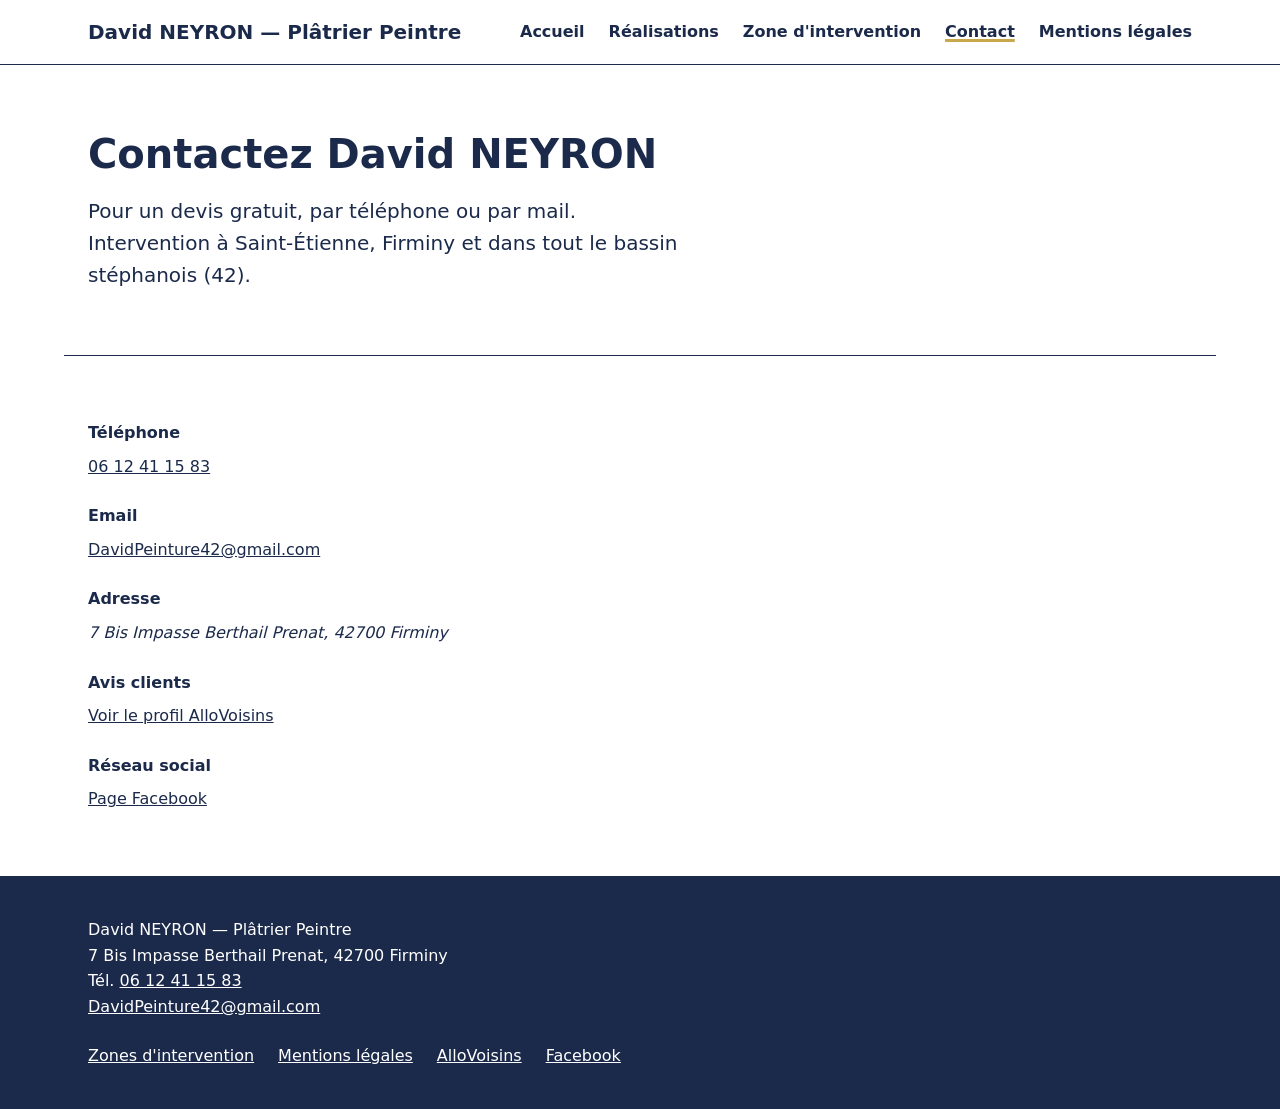
==== contact.html @ 3b348916 "init" ====
<!DOCTYPE html>
<html lang="fr">
<head>
<meta charset="UTF-8">
<meta name="viewport" content="width=device-width, initial-scale=1.0">
<title>Contact | David NEYRON, Plâtrier Peintre Saint-Étienne (42)</title>
<meta name="description" content="Contactez David NEYRON, plâtrier peintre à Firminy, par téléphone ou par mail pour un devis gratuit à Saint-Étienne et dans la Loire (42).">
<link rel="canonical" href="https://davidpeinture42.github.io/contact.html">
<link rel="icon" type="image/svg+xml" href="images/favicon.svg">
<link rel="stylesheet" href="css/style.css">
<meta property="og:type" content="website">
<meta property="og:title" content="Contact | David NEYRON, Plâtrier Peintre">
<meta property="og:description" content="Téléphone, mail et adresse de David NEYRON, plâtrier peintre à Firminy (42).">
<meta property="og:url" content="https://davidpeinture42.github.io/contact.html">
<meta property="og:image" content="https://davidpeinture42.github.io/images/hero.svg">
<meta property="og:locale" content="fr_FR">
<meta name="twitter:card" content="summary">
<meta name="twitter:title" content="Contact | David NEYRON, Plâtrier Peintre">
<meta name="twitter:description" content="Téléphone, mail et adresse de David NEYRON, plâtrier peintre à Firminy (42).">
</head>
<body>
<a class="skip-link" href="#main">Aller au contenu principal</a>
<header class="siteHeader">
  <div class="wrapper siteHeader__inner">
    <a class="siteHeader__brand" href="index.html">David NEYRON — Plâtrier Peintre</a>
    <nav aria-label="Navigation principale">
      <ul class="siteNav__list">
        <li><a class="siteNav__link" href="index.html">Accueil</a></li>
        <li><a class="siteNav__link" href="interventions.html">Réalisations</a></li>
        <li><a class="siteNav__link" href="zones.html">Zone d'intervention</a></li>
        <li><a class="siteNav__link" href="contact.html" aria-current="page">Contact</a></li>
        <li><a class="siteNav__link" href="mentions-legales.html">Mentions légales</a></li>
      </ul>
    </nav>
  </div>
</header>
<main id="main">
  <section class="hero wrapper">
    <h1 class="hero__title">Contactez David NEYRON</h1>
    <p class="hero__lead">Pour un devis gratuit, par téléphone ou par mail. Intervention à Saint-Étienne, Firminy et dans tout le bassin stéphanois (42).</p>
  </section>

  <section class="section wrapper" aria-label="Coordonnées">
    <ul class="contactList">
      <li class="contactList__item">
        <span class="contactList__label">Téléphone</span>
        <a href="tel:+33612411583">06 12 41 15 83</a>
      </li>
      <li class="contactList__item">
        <span class="contactList__label">Email</span>
        <a href="mailto:DavidPeinture42@gmail.com">DavidPeinture42@gmail.com</a>
      </li>
      <li class="contactList__item">
        <span class="contactList__label">Adresse</span>
        <address>7 Bis Impasse Berthail Prenat, 42700 Firminy</address>
      </li>
      <li class="contactList__item">
        <span class="contactList__label">Avis clients</span>
        <a href="https://www.allovoisins.com/p/neyrondavid">Voir le profil AlloVoisins</a>
      </li>
      <li class="contactList__item">
        <span class="contactList__label">Réseau social</span>
        <a href="https://www.facebook.com/david.peinture.616060">Page Facebook</a>
      </li>
    </ul>
  </section>
</main>
<footer class="siteFooter">
  <div class="wrapper">
    <address class="siteFooter__nap">
      David NEYRON — Plâtrier Peintre<br>
      7 Bis Impasse Berthail Prenat, 42700 Firminy<br>
      Tél. <a href="tel:+33612411583">06 12 41 15 83</a><br>
      <a href="mailto:DavidPeinture42@gmail.com">DavidPeinture42@gmail.com</a>
    </address>
    <ul class="siteFooter__nav">
      <li><a href="zones.html">Zones d'intervention</a></li>
      <li><a href="mentions-legales.html">Mentions légales</a></li>
      <li><a href="https://www.allovoisins.com/p/neyrondavid">AlloVoisins</a></li>
      <li><a href="https://www.facebook.com/david.peinture.616060">Facebook</a></li>
    </ul>
  </div>
</footer>
</body>
</html>
---- css/style.css ----
:root {
  --color-bg: #FFFFFF;
  --color-main: #1B2A4A;
  --color-accent: #C9A84C;
  --space-xs: 0.5rem;
  --space-sm: 1rem;
  --space-md: 1.5rem;
  --space-lg: 2.5rem;
  --space-xl: 4rem;
  --maxWidth: 72rem;
}

* {
  box-sizing: border-box;
}

html {
  -webkit-text-size-adjust: 100%;
}

body {
  margin: 0;
  font-family: system-ui, -apple-system, sans-serif;
  color: var(--color-main);
  background-color: var(--color-bg);
  line-height: 1.6;
}

img {
  max-width: 100%;
  height: auto;
  display: block;
}

a {
  color: var(--color-main);
  text-decoration: underline;
}

a:hover {
  color: var(--color-accent);
}

a:focus-visible,
button:focus-visible,
.btn:focus-visible {
  outline: 3px solid var(--color-main);
  outline-offset: 2px;
}

.skip-link {
  position: absolute;
  left: -999px;
  top: 0;
  background-color: var(--color-bg);
  color: var(--color-main);
  padding: var(--space-xs) var(--space-sm);
  z-index: 10;
}

.skip-link:focus {
  left: var(--space-sm);
  top: var(--space-sm);
}

.wrapper {
  max-width: var(--maxWidth);
  margin-inline: auto;
  padding-inline: var(--space-md);
}

.siteHeader {
  border-bottom: 1px solid var(--color-main);
  padding-block: var(--space-sm);
}

.siteHeader__inner {
  display: flex;
  flex-direction: column;
  gap: var(--space-sm);
}

.siteHeader__brand {
  font-size: 1.25rem;
  font-weight: 700;
  text-decoration: none;
  color: var(--color-main);
}

.siteNav__list {
  list-style: none;
  margin: 0;
  padding: 0;
  display: flex;
  flex-wrap: wrap;
  gap: var(--space-sm) var(--space-md);
}

.siteNav__link {
  text-decoration: none;
  color: var(--color-main);
  font-weight: 600;
}

.siteNav__link:hover,
.siteNav__link:focus-visible {
  color: var(--color-accent);
}

.siteNav__link[aria-current="page"] {
  text-decoration: underline;
  text-decoration-color: var(--color-accent);
  text-decoration-thickness: 3px;
}

main {
  display: block;
}

.hero {
  padding-block: var(--space-xl) var(--space-lg);
}

.hero__title {
  font-size: 1.75rem;
  line-height: 1.25;
  margin: 0 0 var(--space-sm) 0;
}

.hero__lead {
  font-size: 1.125rem;
  margin: 0 0 var(--space-md) 0;
  max-width: 38rem;
}

.hero__media {
  margin-top: var(--space-lg);
}

.btn {
  display: inline-block;
  background-color: var(--color-accent);
  color: var(--color-main);
  text-decoration: none;
  font-weight: 700;
  padding: var(--space-sm) var(--space-md);
  border: 2px solid var(--color-main);
  border-radius: 0;
}

.btn:hover {
  background-color: var(--color-main);
  color: var(--color-bg);
}

.btn:focus-visible {
  outline: 3px solid var(--color-main);
  outline-offset: 3px;
}

.section {
  padding-block: var(--space-xl);
  border-top: 1px solid var(--color-main);
}

.section__title {
  font-size: 1.5rem;
  margin: 0 0 var(--space-lg) 0;
}

.valueList {
  list-style: none;
  margin: 0;
  padding: 0;
  display: flex;
  flex-direction: column;
  gap: var(--space-md);
}

.valueList__item {
  padding-left: var(--space-md);
  border-left: 3px solid var(--color-accent);
}

.valueList__term {
  display: block;
  font-weight: 700;
  margin-bottom: var(--space-xs);
}

.testimonialList {
  list-style: none;
  margin: 0;
  padding: 0;
  display: flex;
  flex-direction: column;
  gap: var(--space-lg);
}

.testimonial {
  border-left: 3px solid var(--color-accent);
  padding-left: var(--space-md);
}

.testimonial__quote {
  margin: 0 0 var(--space-xs) 0;
  font-size: 1.0625rem;
}

.testimonial__meta {
  display: flex;
  flex-wrap: wrap;
  gap: var(--space-xs) var(--space-sm);
  font-size: 0.9375rem;
}

.testimonial__author {
  font-weight: 700;
}

.testimonial__rating {
  color: var(--color-main);
}

.cardList {
  list-style: none;
  margin: 0;
  padding: 0;
  display: flex;
  flex-direction: column;
  gap: var(--space-xl);
}

.card {
  border: 1px solid var(--color-main);
  padding: var(--space-md);
}

.card__title {
  font-size: 1.25rem;
  margin: 0 0 var(--space-sm) 0;
}

.card__location {
  font-weight: 400;
  font-size: 1rem;
}

.card__compare {
  display: flex;
  flex-direction: column;
  gap: var(--space-sm);
  margin-bottom: var(--space-sm);
}

.card__figure {
  margin: 0;
}

.card__figcaption {
  margin-top: var(--space-xs);
  font-size: 0.9375rem;
  font-weight: 600;
}

.card__description {
  margin: 0;
}

.zoneList {
  list-style: none;
  margin: 0;
  padding: 0;
  display: flex;
  flex-direction: column;
  gap: var(--space-md);
}

.zoneList__item {
  border-left: 3px solid var(--color-accent);
  padding-left: var(--space-md);
}

.zoneList__name {
  font-weight: 700;
  margin: 0 0 var(--space-xs) 0;
}

.legal__section {
  margin-bottom: var(--space-lg);
}

.legal__sectionTitle {
  font-size: 1.125rem;
}

.contactList {
  list-style: none;
  margin: 0;
  padding: 0;
  display: flex;
  flex-direction: column;
  gap: var(--space-md);
}

.contactList__item {
  display: flex;
  flex-direction: column;
  gap: var(--space-xs);
}

.contactList__label {
  font-weight: 700;
}

.siteFooter {
  border-top: 1px solid var(--color-main);
  padding-block: var(--space-lg);
  background-color: var(--color-main);
  color: var(--color-bg);
}

.siteFooter a {
  color: var(--color-bg);
}

.siteFooter a:hover,
.siteFooter a:focus-visible {
  color: var(--color-accent);
}

.siteFooter__nap {
  margin: 0 0 var(--space-md) 0;
  font-style: normal;
}

.siteFooter__nav {
  list-style: none;
  margin: 0;
  padding: 0;
  display: flex;
  flex-wrap: wrap;
  gap: var(--space-sm) var(--space-md);
}

@media (min-width: 48rem) {
  .siteHeader__inner {
    flex-direction: row;
    align-items: center;
    justify-content: space-between;
  }

  .hero__title {
    font-size: 2.5rem;
  }

  .hero__lead {
    font-size: 1.25rem;
  }

  .card__compare {
    flex-direction: row;
  }

  .card__figure {
    flex: 1;
  }

  .valueList,
  .testimonialList {
    flex-direction: row;
  }

  .valueList__item,
  .testimonial {
    flex: 1;
  }
}
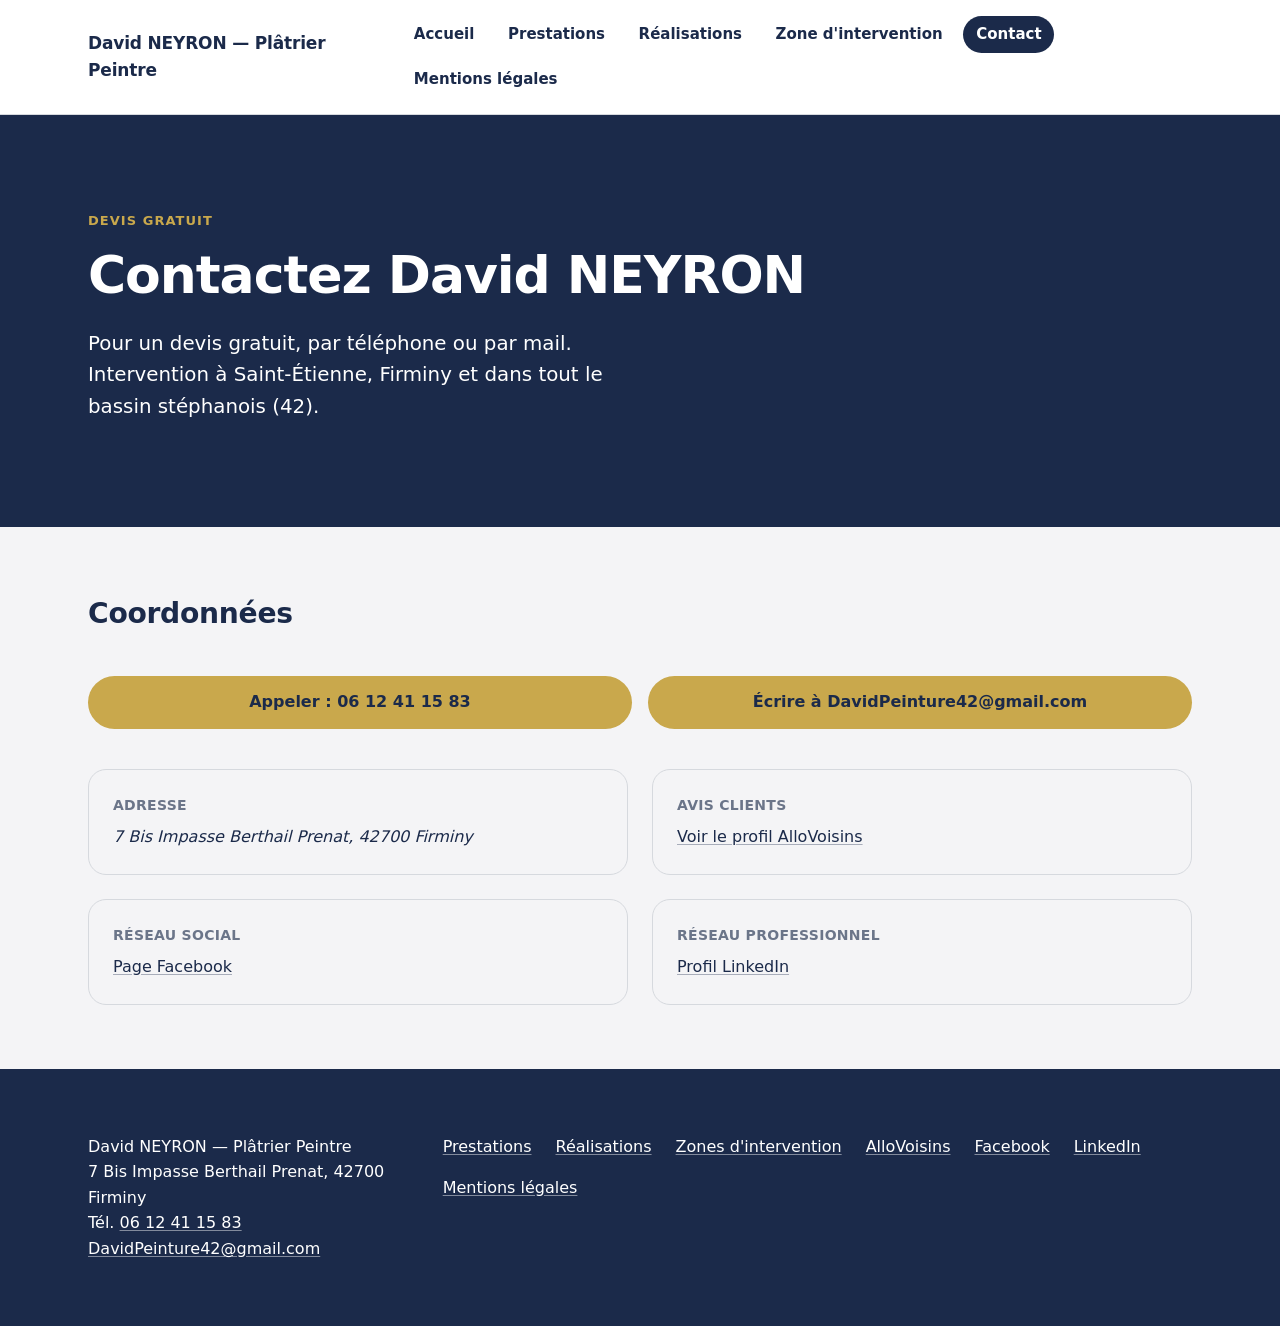
==== commit 4fceadd8: "wip" ====
--- a/contact.html
+++ b/contact.html
@@ -26,6 +26,7 @@
     <nav aria-label="Navigation principale">
       <ul class="siteNav__list">
         <li><a class="siteNav__link" href="index.html">Accueil</a></li>
+        <li><a class="siteNav__link" href="prestations.html">Prestations</a></li>
         <li><a class="siteNav__link" href="interventions.html">Réalisations</a></li>
         <li><a class="siteNav__link" href="zones.html">Zone d'intervention</a></li>
         <li><a class="siteNav__link" href="contact.html" aria-current="page">Contact</a></li>
@@ -35,38 +36,48 @@
   </div>
 </header>
 <main id="main">
-  <section class="hero wrapper">
-    <h1 class="hero__title">Contactez David NEYRON</h1>
-    <p class="hero__lead">Pour un devis gratuit, par téléphone ou par mail. Intervention à Saint-Étienne, Firminy et dans tout le bassin stéphanois (42).</p>
+  <section class="hero">
+    <div class="wrapper hero__inner">
+      <div class="hero__content">
+        <p class="eyebrow">Devis gratuit</p>
+        <h1 class="hero__title">Contactez David NEYRON</h1>
+        <p class="hero__lead">Pour un devis gratuit, par téléphone ou par mail. Intervention à Saint-Étienne, Firminy et dans tout le bassin stéphanois (42).</p>
+      </div>
+    </div>
   </section>
 
-  <section class="section wrapper" aria-label="Coordonnées">
-    <ul class="contactList">
-      <li class="contactList__item">
-        <span class="contactList__label">Téléphone</span>
-        <a href="tel:+33612411583">06 12 41 15 83</a>
-      </li>
-      <li class="contactList__item">
-        <span class="contactList__label">Email</span>
-        <a href="mailto:DavidPeinture42@gmail.com">DavidPeinture42@gmail.com</a>
-      </li>
-      <li class="contactList__item">
-        <span class="contactList__label">Adresse</span>
-        <address>7 Bis Impasse Berthail Prenat, 42700 Firminy</address>
-      </li>
-      <li class="contactList__item">
-        <span class="contactList__label">Avis clients</span>
-        <a href="https://www.allovoisins.com/p/neyrondavid">Voir le profil AlloVoisins</a>
-      </li>
-      <li class="contactList__item">
-        <span class="contactList__label">Réseau social</span>
-        <a href="https://www.facebook.com/david.peinture.616060">Page Facebook</a>
-      </li>
-    </ul>
+  <section class="section section--tint" aria-label="Coordonnées">
+    <div class="wrapper">
+      <h2 class="section__title">Coordonnées</h2>
+
+      <div class="contactPrimary">
+        <a class="btn contactPrimary__action" href="tel:+33612411583">Appeler : 06 12 41 15 83</a>
+        <a class="btn contactPrimary__action" href="mailto:DavidPeinture42@gmail.com">Écrire à DavidPeinture42@gmail.com</a>
+      </div>
+
+      <ul class="contactList">
+        <li class="tile contactList__item">
+          <span class="contactList__label">Adresse</span>
+          <address>7 Bis Impasse Berthail Prenat, 42700 Firminy</address>
+        </li>
+        <li class="tile contactList__item">
+          <span class="contactList__label">Avis clients</span>
+          <a href="https://www.allovoisins.com/p/neyrondavid">Voir le profil AlloVoisins</a>
+        </li>
+        <li class="tile contactList__item">
+          <span class="contactList__label">Réseau social</span>
+          <a href="https://www.facebook.com/david.peinture.616060">Page Facebook</a>
+        </li>
+        <li class="tile contactList__item">
+          <span class="contactList__label">Réseau professionnel</span>
+          <a href="https://www.linkedin.com/in/david-neyron-6ab323172/">Profil LinkedIn</a>
+        </li>
+      </ul>
+    </div>
   </section>
 </main>
 <footer class="siteFooter">
-  <div class="wrapper">
+  <div class="wrapper siteFooter__inner">
     <address class="siteFooter__nap">
       David NEYRON — Plâtrier Peintre<br>
       7 Bis Impasse Berthail Prenat, 42700 Firminy<br>
@@ -74,10 +85,13 @@
       <a href="mailto:DavidPeinture42@gmail.com">DavidPeinture42@gmail.com</a>
     </address>
     <ul class="siteFooter__nav">
+      <li><a href="prestations.html">Prestations</a></li>
+      <li><a href="interventions.html">Réalisations</a></li>
       <li><a href="zones.html">Zones d'intervention</a></li>
-      <li><a href="mentions-legales.html">Mentions légales</a></li>
       <li><a href="https://www.allovoisins.com/p/neyrondavid">AlloVoisins</a></li>
       <li><a href="https://www.facebook.com/david.peinture.616060">Facebook</a></li>
+      <li><a href="https://www.linkedin.com/in/david-neyron-6ab323172/">LinkedIn</a></li>
+      <li><a href="mentions-legales.html">Mentions légales</a></li>
     </ul>
   </div>
 </footer>
--- a/css/style.css
+++ b/css/style.css
@@ -2,12 +2,18 @@
   --color-bg: #FFFFFF;
   --color-main: #1B2A4A;
   --color-accent: #C9A84C;
+  --color-surface: color-mix(in srgb, var(--color-main) 5%, white);
+  --color-border: color-mix(in srgb, var(--color-main) 18%, white);
+  --color-muted: color-mix(in srgb, var(--color-main) 65%, white);
   --space-xs: 0.5rem;
   --space-sm: 1rem;
   --space-md: 1.5rem;
   --space-lg: 2.5rem;
   --space-xl: 4rem;
+  --space-2xl: 6rem;
   --maxWidth: 72rem;
+  --radius: 10px;
+  --radius-lg: 18px;
 }
 
 * {
@@ -30,11 +36,14 @@
   max-width: 100%;
   height: auto;
   display: block;
+  border-radius: var(--radius);
 }
 
 a {
   color: var(--color-main);
   text-decoration: underline;
+  text-decoration-color: color-mix(in srgb, var(--color-main) 35%, transparent);
+  text-underline-offset: 0.15em;
 }
 
 a:hover {
@@ -45,7 +54,7 @@
 button:focus-visible,
 .btn:focus-visible {
   outline: 3px solid var(--color-main);
-  outline-offset: 2px;
+  outline-offset: 3px;
 }
 
 .skip-link {
@@ -55,7 +64,7 @@
   background-color: var(--color-bg);
   color: var(--color-main);
   padding: var(--space-xs) var(--space-sm);
-  z-index: 10;
+  z-index: 20;
 }
 
 .skip-link:focus {
@@ -69,8 +78,26 @@
   padding-inline: var(--space-md);
 }
 
+.eyebrow {
+  display: block;
+  margin: 0 0 var(--space-sm) 0;
+  font-size: 0.8125rem;
+  font-weight: 700;
+  letter-spacing: 0.08em;
+  text-transform: uppercase;
+  color: var(--color-accent);
+}
+
+.eyebrow--onLight {
+  color: var(--color-muted);
+}
+
 .siteHeader {
-  border-bottom: 1px solid var(--color-main);
+  position: sticky;
+  top: 0;
+  z-index: 10;
+  background-color: var(--color-bg);
+  border-bottom: 1px solid var(--color-border);
   padding-block: var(--space-sm);
 }
 
@@ -81,8 +108,9 @@
 }
 
 .siteHeader__brand {
-  font-size: 1.25rem;
-  font-weight: 700;
+  font-size: 1.0625rem;
+  font-weight: 700;
+  letter-spacing: -0.01em;
   text-decoration: none;
   color: var(--color-main);
 }
@@ -93,24 +121,29 @@
   padding: 0;
   display: flex;
   flex-wrap: wrap;
-  gap: var(--space-sm) var(--space-md);
+  gap: var(--space-xs);
+  font-size: 0.9375rem;
 }
 
 .siteNav__link {
+  display: inline-block;
   text-decoration: none;
   color: var(--color-main);
   font-weight: 600;
+  padding: 0.4rem 0.8rem;
+  border-radius: 999px;
+  transition: background-color 0.15s ease, color 0.15s ease;
 }
 
 .siteNav__link:hover,
 .siteNav__link:focus-visible {
-  color: var(--color-accent);
+  background-color: var(--color-surface);
+  color: var(--color-main);
 }
 
 .siteNav__link[aria-current="page"] {
-  text-decoration: underline;
-  text-decoration-color: var(--color-accent);
-  text-decoration-thickness: 3px;
+  background-color: var(--color-main);
+  color: var(--color-bg);
 }
 
 main {
@@ -118,23 +151,44 @@
 }
 
 .hero {
-  padding-block: var(--space-xl) var(--space-lg);
+  background-color: var(--color-main);
+  color: var(--color-bg);
+}
+
+.hero__inner {
+  padding-block: var(--space-2xl) var(--space-xl);
+  display: grid;
+  gap: var(--space-lg);
 }
 
 .hero__title {
-  font-size: 1.75rem;
-  line-height: 1.25;
-  margin: 0 0 var(--space-sm) 0;
+  margin: 0 0 var(--space-md) 0;
+  font-size: clamp(2rem, 1.45rem + 2.5vw, 3.25rem);
+  font-weight: 800;
+  letter-spacing: -0.02em;
+  line-height: 1.08;
 }
 
 .hero__lead {
-  font-size: 1.125rem;
-  margin: 0 0 var(--space-md) 0;
-  max-width: 38rem;
+  margin: 0 0 var(--space-lg) 0;
+  max-width: 36rem;
+  font-size: clamp(1.0625rem, 1rem + 0.3vw, 1.25rem);
+  color: var(--color-bg);
 }
 
 .hero__media {
-  margin-top: var(--space-lg);
+  margin-top: var(--space-sm);
+}
+
+@media (min-width: 48rem) {
+  .hero--withMedia .hero__inner {
+    grid-template-columns: 1.15fr 1fr;
+    align-items: center;
+  }
+
+  .hero--withMedia .hero__media {
+    margin-top: 0;
+  }
 }
 
 .btn {
@@ -143,9 +197,9 @@
   color: var(--color-main);
   text-decoration: none;
   font-weight: 700;
-  padding: var(--space-sm) var(--space-md);
-  border: 2px solid var(--color-main);
-  border-radius: 0;
+  padding: 0.85rem 1.75rem;
+  border-radius: 999px;
+  transition: background-color 0.15s ease, color 0.15s ease;
 }
 
 .btn:hover {
@@ -154,32 +208,59 @@
 }
 
 .btn:focus-visible {
-  outline: 3px solid var(--color-main);
+  outline: 3px solid var(--color-accent);
   outline-offset: 3px;
 }
 
 .section {
   padding-block: var(--space-xl);
-  border-top: 1px solid var(--color-main);
+}
+
+.section--tint {
+  background-color: var(--color-surface);
 }
 
 .section__title {
-  font-size: 1.5rem;
   margin: 0 0 var(--space-lg) 0;
+  font-size: clamp(1.375rem, 1.2rem + 0.7vw, 1.875rem);
+  font-weight: 800;
+  letter-spacing: -0.01em;
+}
+
+.tile {
+  background-color: var(--color-surface);
+  border: 1px solid var(--color-border);
+  border-radius: var(--radius-lg);
+  padding: var(--space-md);
+}
+
+.serviceList {
+  display: grid;
+  grid-template-columns: 1fr;
+  gap: var(--space-md);
+  list-style: none;
+  margin: 0;
+  padding: 0;
+}
+
+.serviceList__title {
+  margin: 0 0 var(--space-xs) 0;
+  font-size: 1.0625rem;
+  font-weight: 700;
+}
+
+.serviceList__item p {
+  margin: 0;
+  color: var(--color-muted);
 }
 
 .valueList {
-  list-style: none;
-  margin: 0;
-  padding: 0;
-  display: flex;
-  flex-direction: column;
+  display: grid;
+  grid-template-columns: 1fr;
   gap: var(--space-md);
-}
-
-.valueList__item {
-  padding-left: var(--space-md);
-  border-left: 3px solid var(--color-accent);
+  list-style: none;
+  margin: 0;
+  padding: 0;
 }
 
 .valueList__term {
@@ -189,21 +270,16 @@
 }
 
 .testimonialList {
-  list-style: none;
-  margin: 0;
-  padding: 0;
-  display: flex;
-  flex-direction: column;
-  gap: var(--space-lg);
-}
-
-.testimonial {
-  border-left: 3px solid var(--color-accent);
-  padding-left: var(--space-md);
+  display: grid;
+  grid-template-columns: 1fr;
+  gap: var(--space-md);
+  list-style: none;
+  margin: 0;
+  padding: 0;
 }
 
 .testimonial__quote {
-  margin: 0 0 var(--space-xs) 0;
+  margin: 0 0 var(--space-sm) 0;
   font-size: 1.0625rem;
 }
 
@@ -211,14 +287,12 @@
   display: flex;
   flex-wrap: wrap;
   gap: var(--space-xs) var(--space-sm);
-  font-size: 0.9375rem;
+  font-size: 0.875rem;
+  color: var(--color-muted);
 }
 
 .testimonial__author {
   font-weight: 700;
-}
-
-.testimonial__rating {
   color: var(--color-main);
 }
 
@@ -232,25 +306,29 @@
 }
 
 .card {
-  border: 1px solid var(--color-main);
-  padding: var(--space-md);
+  background-color: var(--color-surface);
+  border: 1px solid var(--color-border);
+  border-radius: var(--radius-lg);
+  padding: var(--space-lg);
 }
 
 .card__title {
-  font-size: 1.25rem;
-  margin: 0 0 var(--space-sm) 0;
+  margin: 0 0 var(--space-md) 0;
+  font-size: 1.375rem;
+  font-weight: 800;
 }
 
 .card__location {
   font-weight: 400;
   font-size: 1rem;
+  color: var(--color-muted);
 }
 
 .card__compare {
   display: flex;
   flex-direction: column;
   gap: var(--space-sm);
-  margin-bottom: var(--space-sm);
+  margin-bottom: var(--space-md);
 }
 
 .card__figure {
@@ -259,8 +337,9 @@
 
 .card__figcaption {
   margin-top: var(--space-xs);
-  font-size: 0.9375rem;
-  font-weight: 600;
+  font-size: 0.875rem;
+  font-weight: 700;
+  color: var(--color-muted);
 }
 
 .card__description {
@@ -268,22 +347,17 @@
 }
 
 .zoneList {
-  list-style: none;
-  margin: 0;
-  padding: 0;
-  display: flex;
-  flex-direction: column;
+  display: grid;
+  grid-template-columns: 1fr;
   gap: var(--space-md);
-}
-
-.zoneList__item {
-  border-left: 3px solid var(--color-accent);
-  padding-left: var(--space-md);
+  list-style: none;
+  margin: 0;
+  padding: 0;
 }
 
 .zoneList__name {
-  font-weight: 700;
   margin: 0 0 var(--space-xs) 0;
+  font-weight: 700;
 }
 
 .legal__section {
@@ -292,15 +366,27 @@
 
 .legal__sectionTitle {
   font-size: 1.125rem;
+  font-weight: 800;
+}
+
+.contactPrimary {
+  display: flex;
+  flex-direction: column;
+  gap: var(--space-sm);
+  margin-bottom: var(--space-lg);
+}
+
+.contactPrimary__action {
+  text-align: center;
 }
 
 .contactList {
-  list-style: none;
-  margin: 0;
-  padding: 0;
-  display: flex;
-  flex-direction: column;
+  display: grid;
+  grid-template-columns: 1fr;
   gap: var(--space-md);
+  list-style: none;
+  margin: 0;
+  padding: 0;
 }
 
 .contactList__item {
@@ -311,17 +397,28 @@
 
 .contactList__label {
   font-weight: 700;
+  font-size: 0.875rem;
+  letter-spacing: 0.02em;
+  text-transform: uppercase;
+  color: var(--color-muted);
 }
 
 .siteFooter {
   border-top: 1px solid var(--color-main);
-  padding-block: var(--space-lg);
   background-color: var(--color-main);
   color: var(--color-bg);
 }
 
+.siteFooter__inner {
+  padding-block: var(--space-xl);
+  display: flex;
+  flex-direction: column;
+  gap: var(--space-lg);
+}
+
 .siteFooter a {
   color: var(--color-bg);
+  text-decoration-color: color-mix(in srgb, var(--color-bg) 45%, transparent);
 }
 
 .siteFooter a:hover,
@@ -330,7 +427,7 @@
 }
 
 .siteFooter__nap {
-  margin: 0 0 var(--space-md) 0;
+  margin: 0;
   font-style: normal;
 }
 
@@ -350,12 +447,24 @@
     justify-content: space-between;
   }
 
-  .hero__title {
-    font-size: 2.5rem;
-  }
-
-  .hero__lead {
-    font-size: 1.25rem;
+  .valueList {
+    grid-template-columns: repeat(3, 1fr);
+  }
+
+  .serviceList {
+    grid-template-columns: repeat(2, 1fr);
+  }
+
+  .testimonialList {
+    grid-template-columns: repeat(2, 1fr);
+  }
+
+  .zoneList {
+    grid-template-columns: repeat(2, 1fr);
+  }
+
+  .contactList {
+    grid-template-columns: repeat(2, 1fr);
   }
 
   .card__compare {
@@ -366,13 +475,17 @@
     flex: 1;
   }
 
-  .valueList,
-  .testimonialList {
+  .contactPrimary {
     flex-direction: row;
   }
 
-  .valueList__item,
-  .testimonial {
+  .contactPrimary__action {
     flex: 1;
   }
-}
+
+  .siteFooter__inner {
+    flex-direction: row;
+    justify-content: space-between;
+    align-items: flex-start;
+  }
+}
